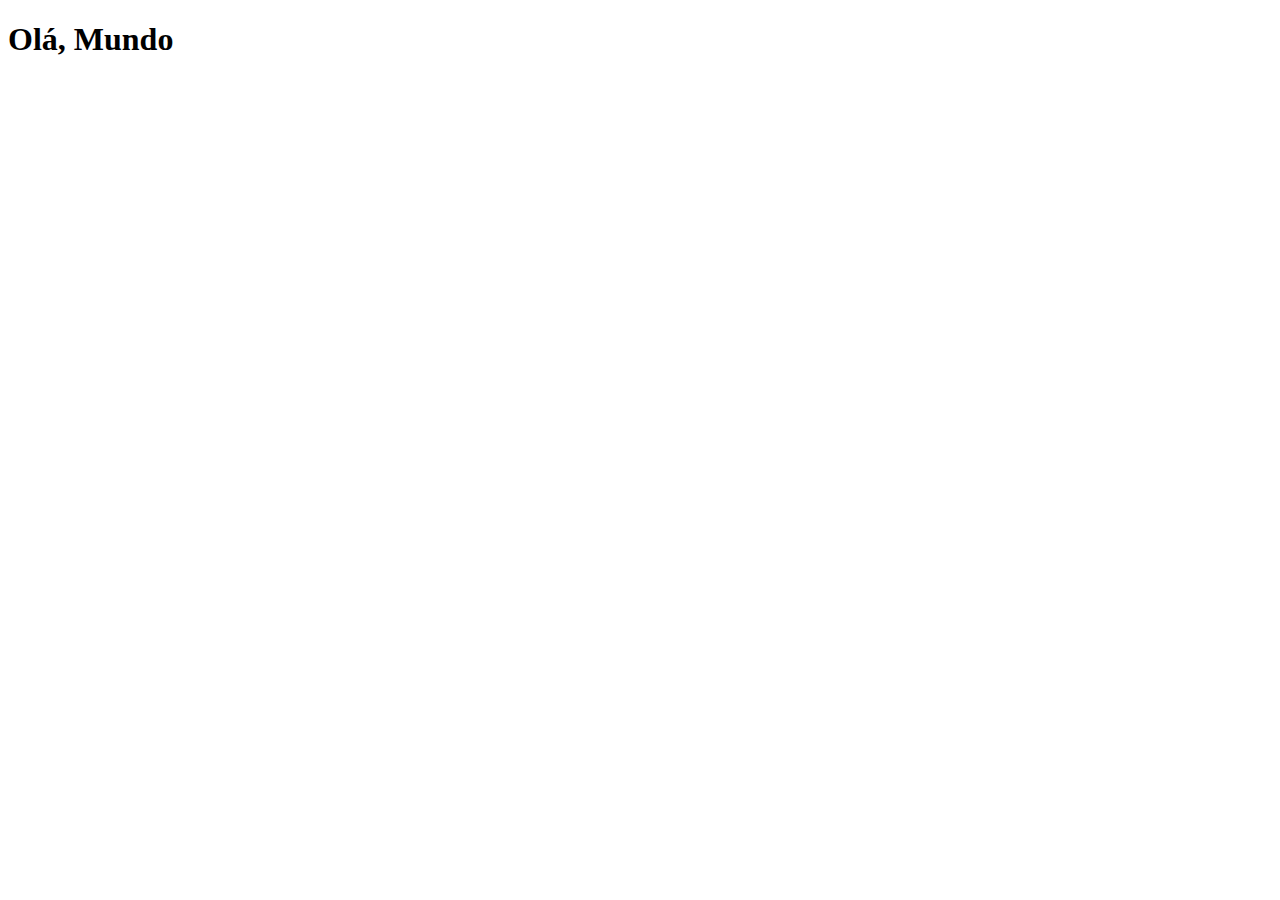
==== index.html @ d6f9e505 "criei a pagina principal" ====
<!DOCTYPE html>
<html lang="pt-br">
<head>
    <meta charset="UTF-8">
    <meta http-equiv="X-UA-Compatible" content="IE=edge">
    <meta name="viewport" content="width=device-width, initial-scale=1.0">
    <link rel="shortcut icon" href="favicon.ico" type="image/x-icon">
    <title>Projeto Redes Sociais</title>
</head>
<body>
    <h1>Olá, Mundo</h1>
</body>
</html>
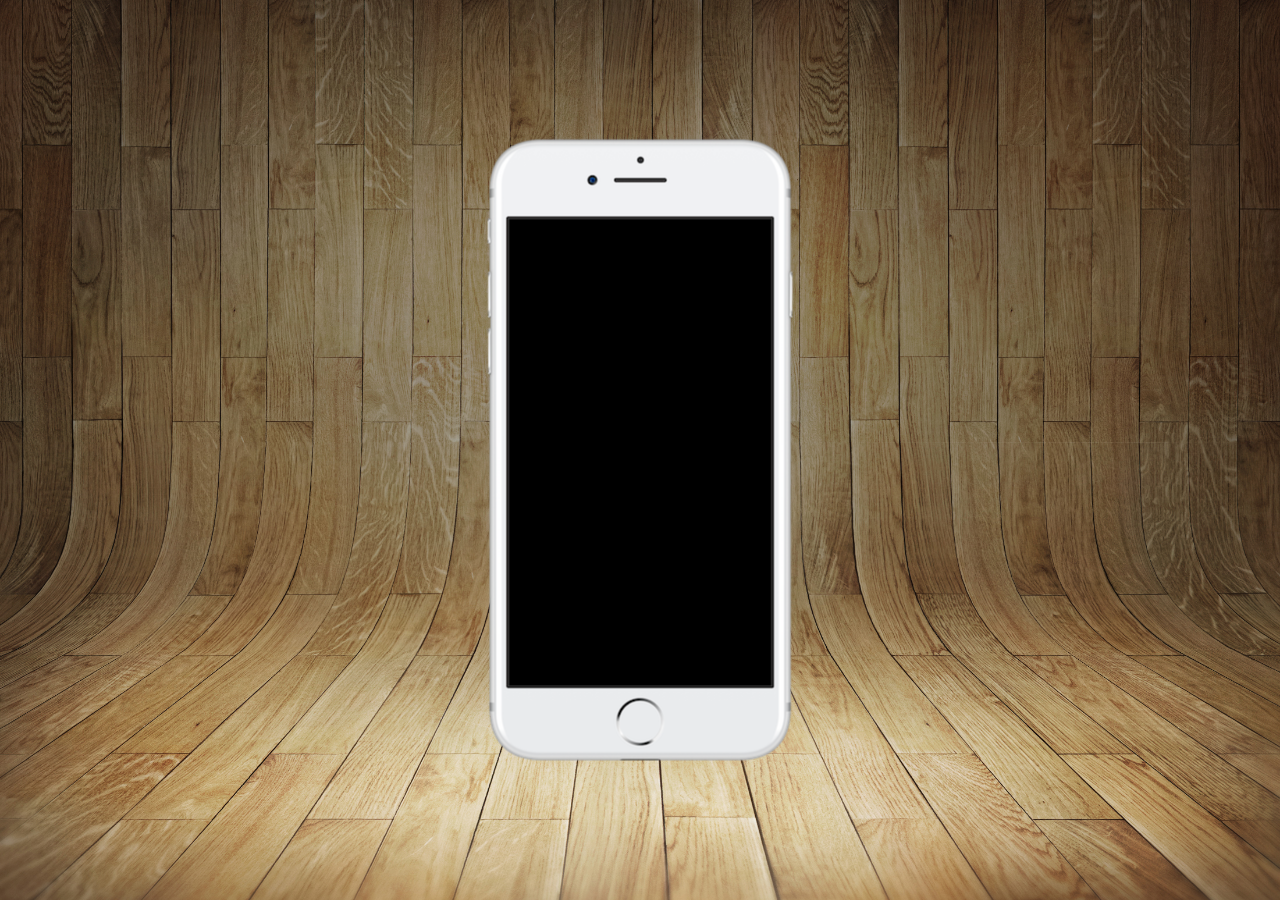
==== commit 21ae0b85: "trabalhando no projeto" ====
--- a/index.html
+++ b/index.html
@@ -5,9 +5,17 @@
     <meta http-equiv="X-UA-Compatible" content="IE=edge">
     <meta name="viewport" content="width=device-width, initial-scale=1.0">
     <link rel="shortcut icon" href="favicon.ico" type="image/x-icon">
+    <link rel="stylesheet" href="estilos/style.css">
     <title>Projeto Redes Sociais</title>
 </head>
 <body>
-    <h1>Olá, Mundo</h1>
+    <main>
+        <section id="celular">
+
+        </section>
+        <section id="redes sociais">
+
+        </section>
+    </main>
 </body>
 </html>--- a/estilos/style.css
+++ b/estilos/style.css
@@ -0,0 +1,31 @@
+@charset "UTF-8";
+
+*{
+    margin: 0px;
+    padding: 0px;
+    font-family: Arial, Helvetica, sans-serif;
+}
+
+html, body{
+    height: 100vh;
+    width: 100vw;
+}
+
+body{
+    background: url('../imagens/fundo-madeira.jpg') no-repeat top center / cover fixed;
+}
+
+main{
+    position: relative;
+    height: 100vh;
+}
+
+section#celular{
+    position: absolute;
+    top: 50%;
+    left: 50%;
+    transform: translate(-50%, -50%);
+    height: 627px;
+    width: 311px;
+    background: url('../imagens/frame-iphone.png') no-repeat;    
+}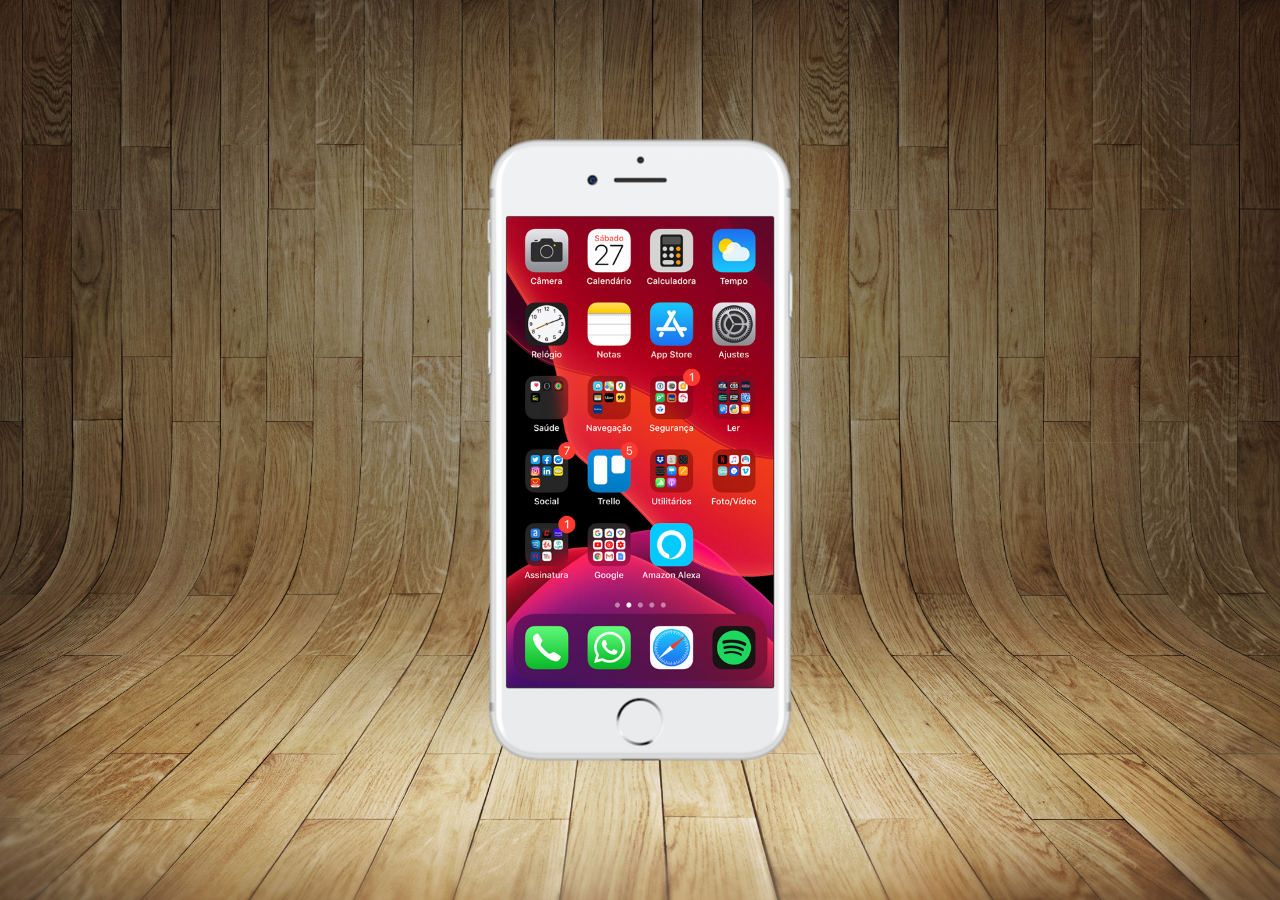
==== commit 01e1d2c1: "criei a tela home" ====
--- a/index.html
+++ b/index.html
@@ -11,7 +11,7 @@
 <body>
     <main>
         <section id="celular">
-
+            <iframe src="home.html" name="tela" id="tela" frameborder="0"></iframe>
         </section>
         <section id="redes sociais">
 
--- a/estilos/style.css
+++ b/estilos/style.css
@@ -28,4 +28,12 @@
     height: 627px;
     width: 311px;
     background: url('../imagens/frame-iphone.png') no-repeat;    
+}
+
+iframe#tela{
+    position: relative;
+    top: 80px;
+    left: 22px;
+    height: 471px;
+    width: 267px;
 }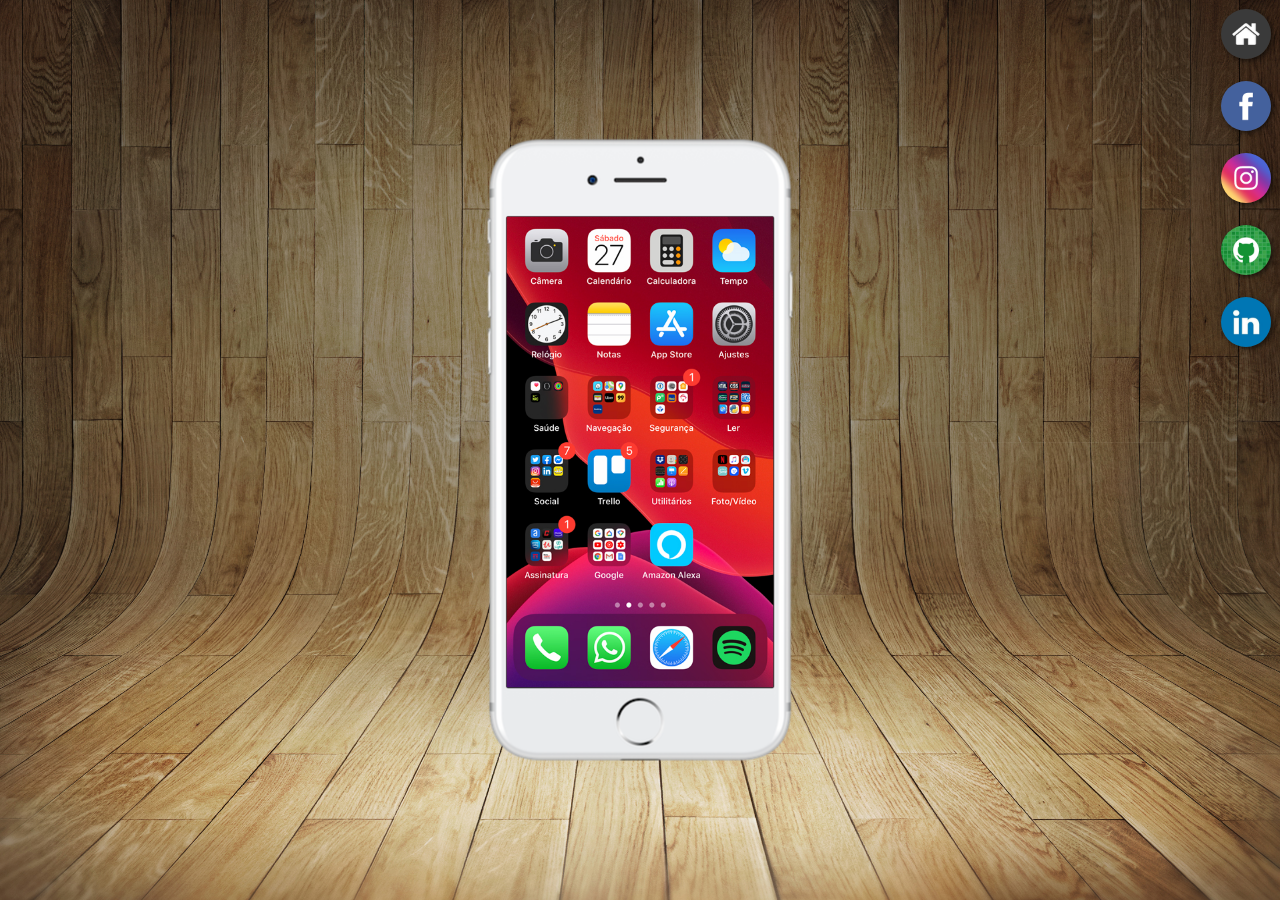
==== commit a658d31a: "criei os botões" ====
--- a/index.html
+++ b/index.html
@@ -11,10 +11,16 @@
 <body>
     <main>
         <section id="celular">
-            <iframe src="home.html" name="tela" id="tela" frameborder="0"></iframe>
+            <iframe src="home.html" name="tela" id="tela" frameborder="0">
+                Seu navegador não é compativel com isso.
+            </iframe>
         </section>
-        <section id="redes sociais">
-
+        <section id="redes-sociais">
+            <a href="home.html" target="tela"><img src="imagens/logo-home.jpg" alt="Home"></a><br>
+            <a href="#" target="tela"><img src="imagens/logo-facebook.jpg" alt="Facebook"></a><br>
+            <a href="#" target="tela"><img src="imagens/logo-instagram.jpg" alt="Instagram"></a><br>
+            <a href="#" target="tela"><img src="imagens/logo-github.jpg" alt="GitHub"></a><br>
+            <a href="#" target="tela"><img src="imagens/logo-linkedin.jpg" alt="LinkedIn"></a>
         </section>
     </main>
 </body>
--- a/estilos/style.css
+++ b/estilos/style.css
@@ -36,4 +36,23 @@
     left: 22px;
     height: 471px;
     width: 267px;
+}
+
+section#redes-sociais{
+    text-align: right;
+}
+
+section#redes-sociais img{
+    width: 50px;
+    margin: 9px;
+    border-radius: 50%;
+    box-shadow: 2px 2px 5px rgba(0, 0, 0, 0.582);
+    box-sizing: border-box;
+}
+
+section#redes-sociais img:hover{
+    border: 2px solid rgba(255, 255, 255, 0.507);
+    transform: translate(-1px, -1px);
+    box-shadow: 4px 4px 10px rgba(0, 0, 0, 0.616);
+    transition: transform .5s;
 }